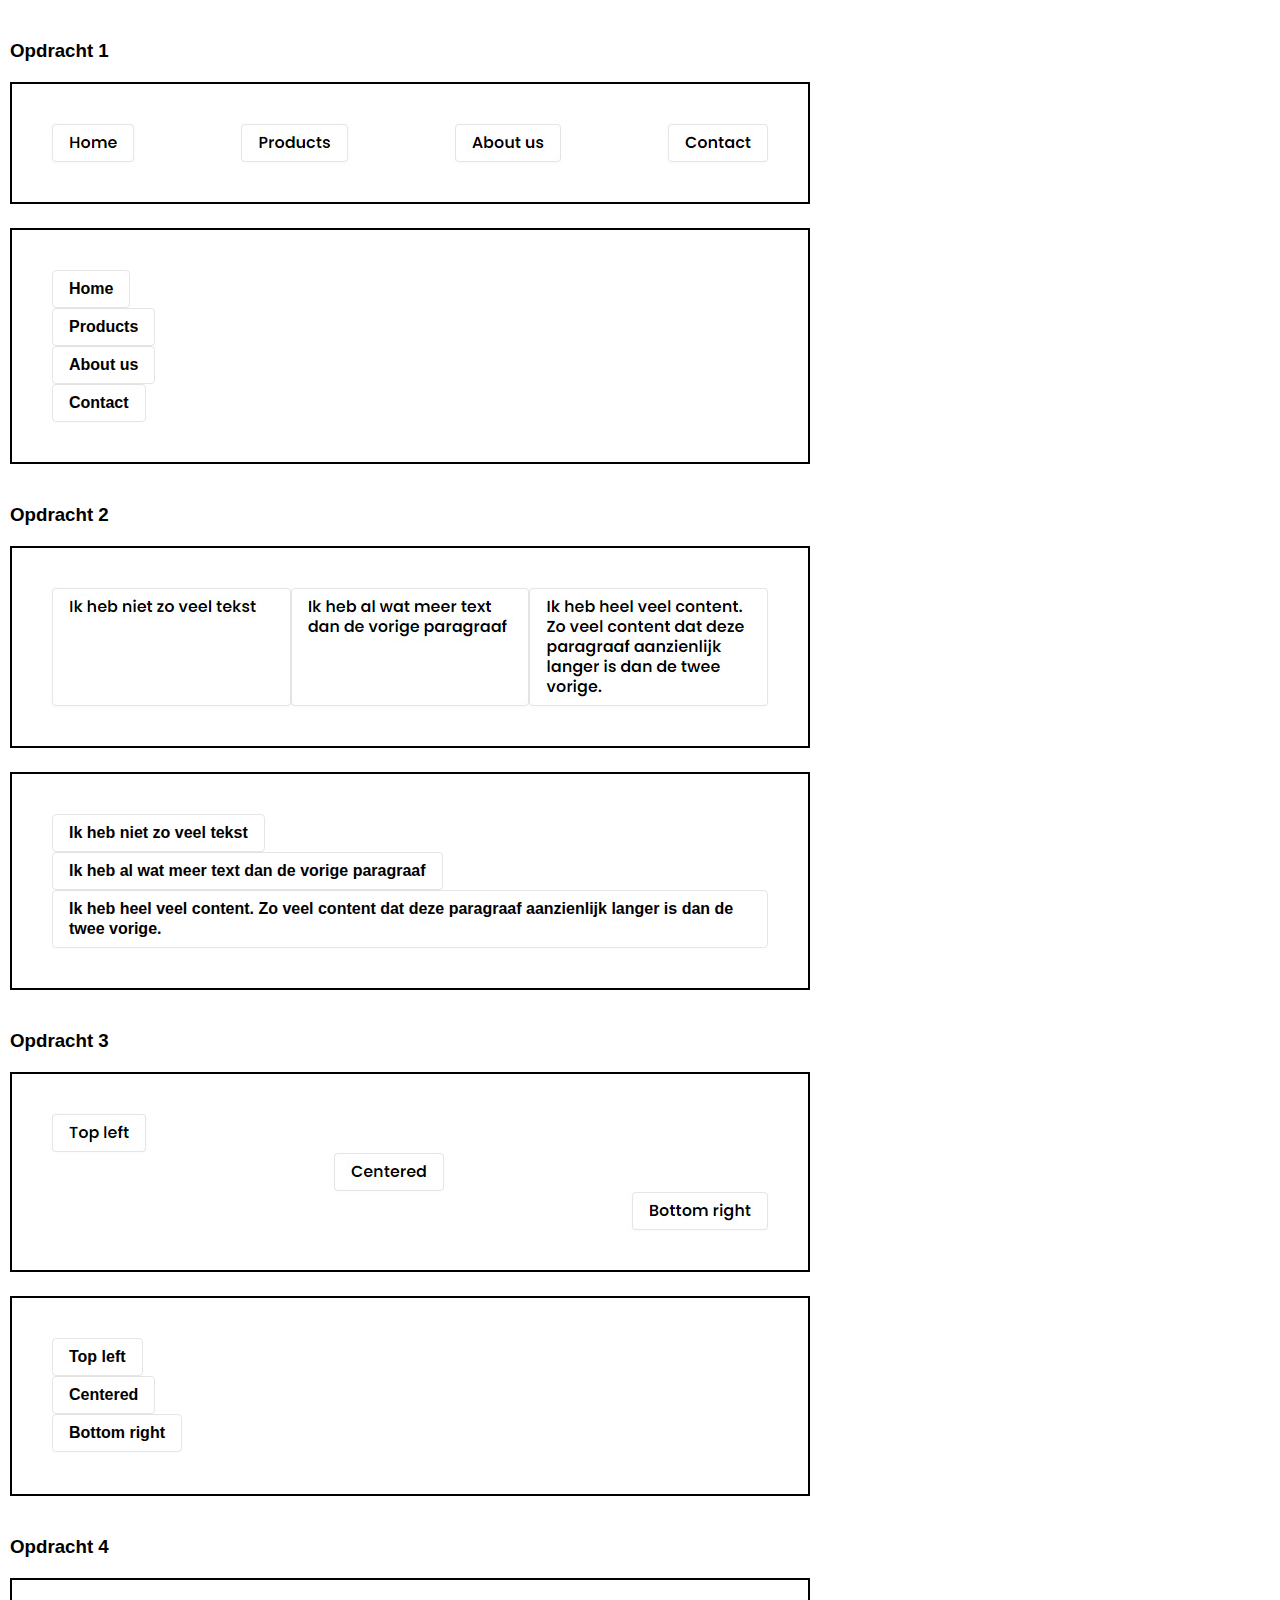
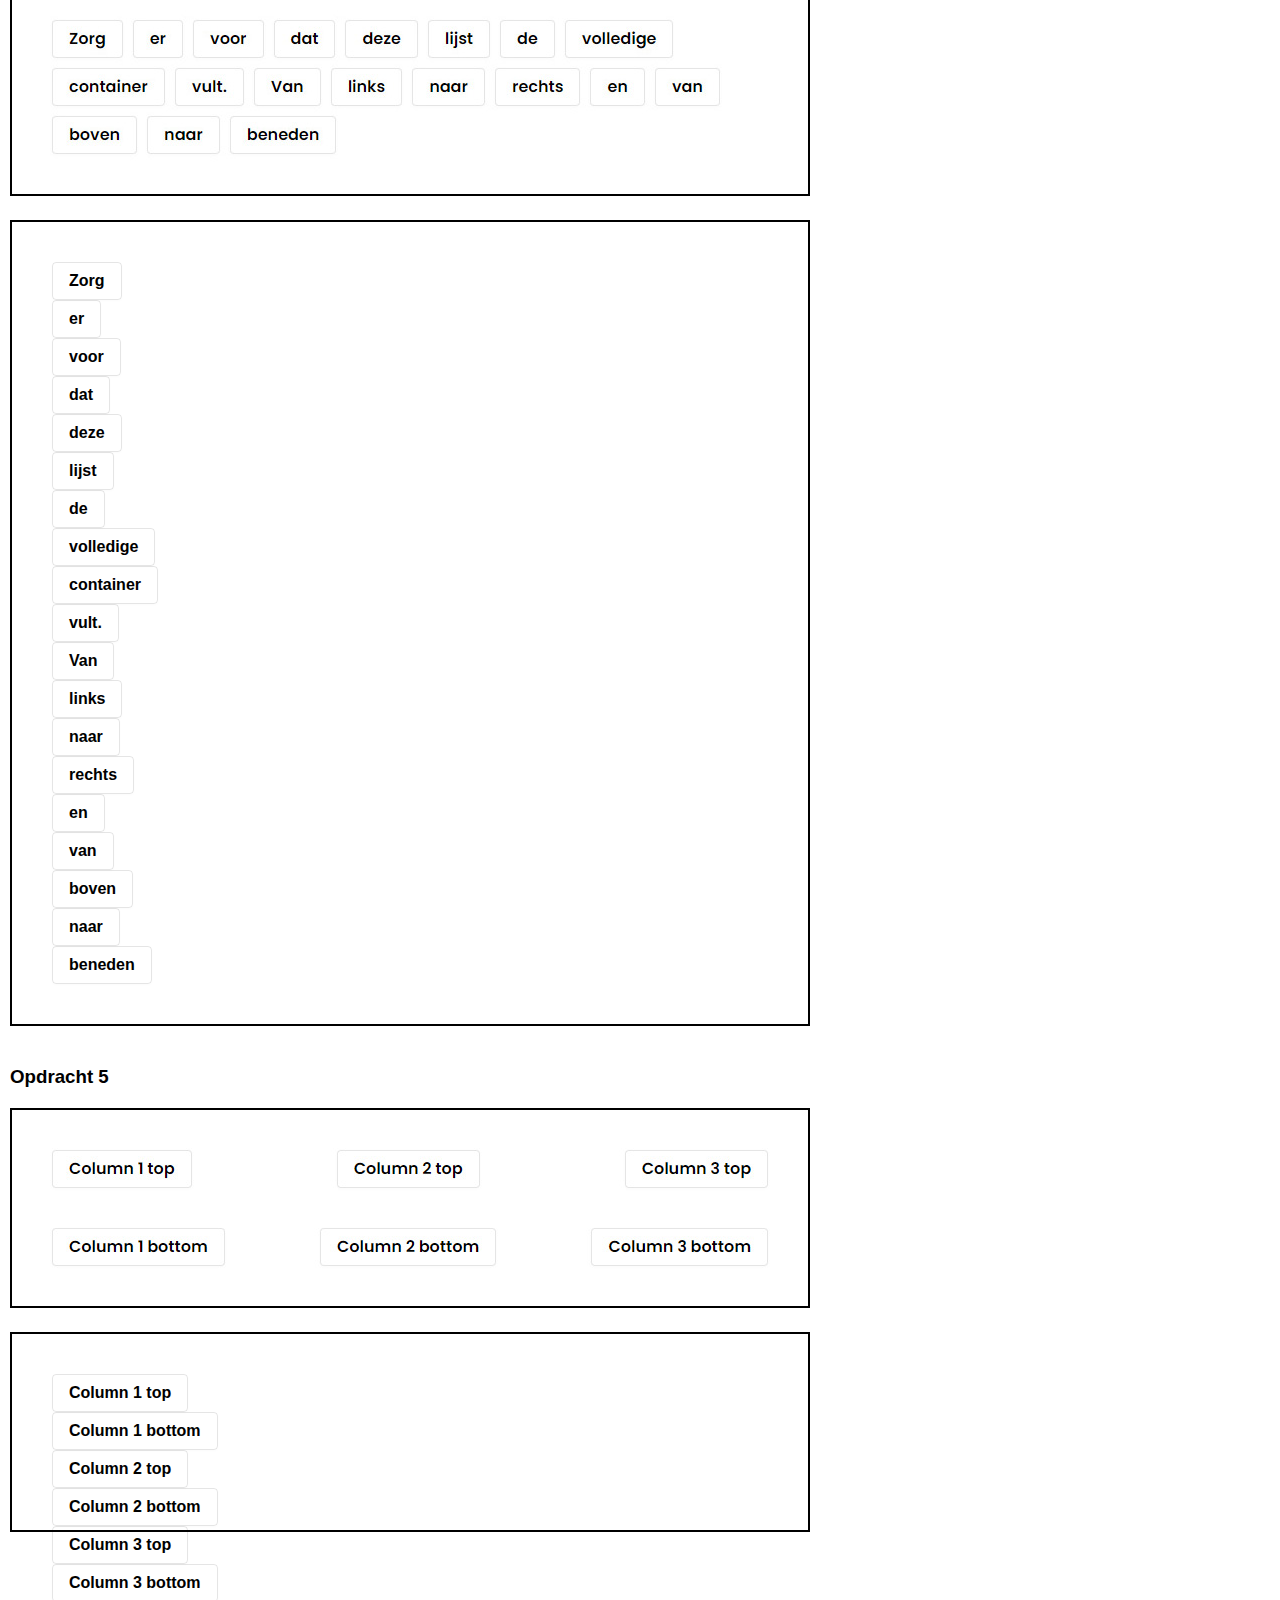
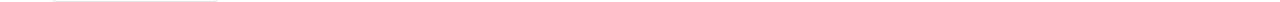
==== deel-1-flexbox-positioneren/index.html @ 50e386cd "eerste commit" ====
<!DOCTYPE html>
<html lang="en">
<head>
    <meta charset="UTF-8">
    <title>Flexbox opdracht: Positioneren</title>
    <link rel="stylesheet" href="styles/do-not-edit.css">
    <link rel="stylesheet" href="styles/styles.css">
</head>
<body>
<!-- O P D R A C H T  1 -->
<h3>Opdracht 1</h3>
<img src="assets/images/opdracht-1-eindresultaat.jpg" alt="opdracht-1 voorbeeld">
<section class="opdracht-1">
    <ul>
        <li>Home</li>
        <li>Products</li>
        <li>About us</li>
        <li>Contact</li>
    </ul>
</section>
<!-- E I N D E  O P D R A C H T  1 -->

<!-- O P D R A C H T  2 -->
<h3>Opdracht 2</h3>
<img src="assets/images/opdracht-2-eindresultaat.jpg" alt="opdracht-2 voorbeeld">
<section class="opdracht-2">
    <ul>
        <li>Ik heb niet zo veel tekst</li>
        <li>Ik heb al wat meer text dan de vorige paragraaf</li>
        <li>Ik heb heel veel content. Zo veel content dat deze paragraaf aanzienlijk langer is dan de twee vorige. </li>
    </ul>
</section>
<!-- E I N D E  O P D R A C H T  2 -->

<!-- O P D R A C H T  3 -->
<h3>Opdracht 3</h3>
<img src="assets/images/opdracht-3-eindresultaat.jpg" alt="opdracht-3 voorbeeld">
<section class="opdracht-3">
    <ul>
        <li>Top left</li>
        <li>Centered</li>
        <li>Bottom right</li>
    </ul>
</section>
<!-- E I N D E  O P D R A C H T  3 -->

<!-- O P D R A C H T  4 -->
<h3>Opdracht 4</h3>
<img src="assets/images/opdracht-4-eindresultaat.jpg" alt="opdracht-4 voorbeeld">
<section class="opdracht-4">
    <ul>
        <li>Zorg</li>
        <li>er</li>
        <li>voor</li>
        <li>dat</li>
        <li>deze</li>
        <li>lijst</li>
        <li>de</li>
        <li>volledige</li>
        <li>container</li>
        <li>vult.</li>
        <li>Van</li>
        <li>links</li>
        <li>naar</li>
        <li>rechts</li>
        <li>en</li>
        <li>van</li>
        <li>boven</li>
        <li>naar</li>
        <li>beneden</li>
    </ul>
</section>
<!-- E I N D E  O P D R A C H T  4 -->

<!-- O P D R A C H T  5 -->
<h3>Opdracht 5</h3>
<img src="assets/images/opdracht-5-eindresultaat.jpg" alt="opdracht-5 voorbeeld">
<section class="opdracht-5">
    <div>
        <ul>
            <li>Column 1 top</li>
            <li>Column 1 bottom</li>
        </ul>
        <ul>
            <li>Column 2 top</li>
            <li>Column 2 bottom</li>
        </ul>
        <ul>
            <li>Column 3 top</li>
            <li>Column 3 bottom</li>
        </ul>
    </div>
</section>
<!-- E I N D E  O P D R A C H T  5 -->

</body>
</html>
---- deel-1-flexbox-positioneren/styles/do-not-edit.css ----
/* Pas deze code NIET aan. Deze bevat de styling van de opdrachten. */
* {
    box-sizing: border-box;
    padding: 0;
    margin: 0;
}

body > * {
    font-family: 'Poppins', sans-serif;
    margin: 10px;
}

body > p {
    margin: -10px 10px;
}

h3 {
    margin-top: 40px;
}

.opdracht-1,
.opdracht-2,
.opdracht-3,
.opdracht-4,
.opdracht-5 {
    max-width: 800px;
    height: fit-content;
    border: 2px solid black;
    padding: 40px;
}

.opdracht-3,
.opdracht-5 {
    height: 200px;
}

.opdracht-3 .flex-container,
.opdracht-5 .flex-container {
    min-height: 100%;
}

li {
    font-family: 'Poppins', sans-serif;
    border: 1px solid rgba(0, 0, 0, 0.1);
    width: fit-content;
    border-radius: .25rem;
    list-style: none;
    box-shadow: rgba(0, 0, 0, 0.02) 0 1px 3px 0;
    font-size: 16px;
    font-weight: 600;
    line-height: 1.25;
    padding: .5rem 1rem;
}
---- deel-1-flexbox-positioneren/styles/styles.css ----
/*Schrijf hier jouw CSS*/
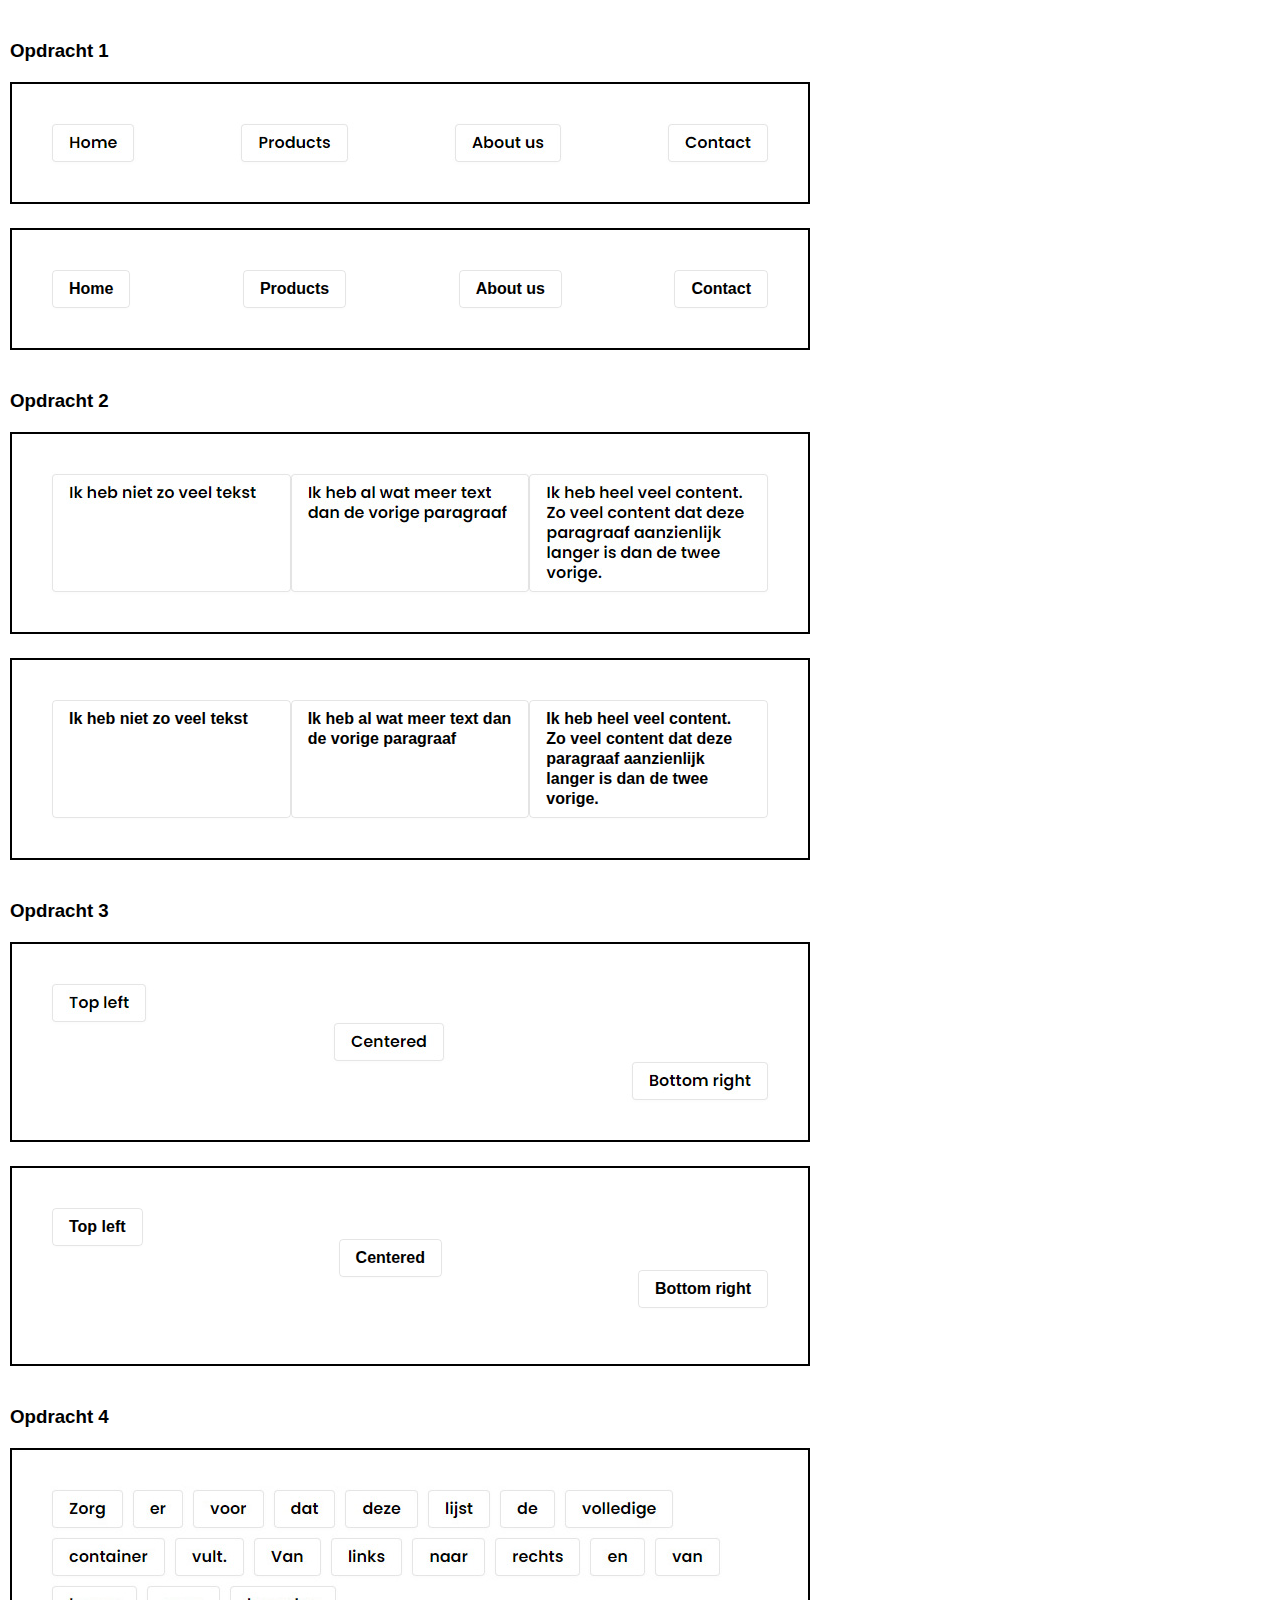
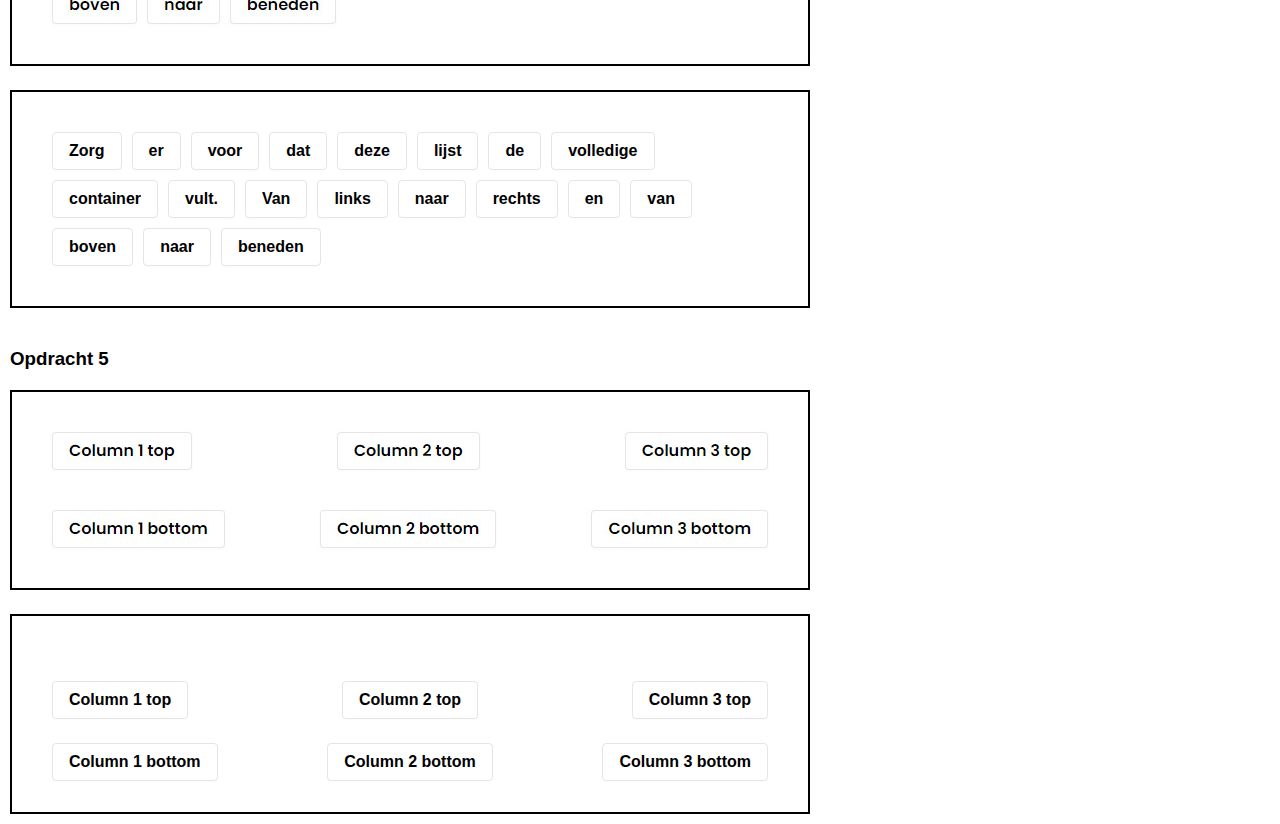
==== commit 7a4c22d5: "alles uitgewerkt" ====
--- a/deel-1-flexbox-positioneren/index.html
+++ b/deel-1-flexbox-positioneren/index.html
@@ -37,9 +37,9 @@
 <img src="assets/images/opdracht-3-eindresultaat.jpg" alt="opdracht-3 voorbeeld">
 <section class="opdracht-3">
     <ul>
-        <li>Top left</li>
-        <li>Centered</li>
-        <li>Bottom right</li>
+        <li class="topleft">Top left</li>
+        <li class="center">Centered</li>
+        <li class="bottomright">Bottom right</li>
     </ul>
 </section>
 <!-- E I N D E  O P D R A C H T  3 -->
@@ -77,15 +77,15 @@
 <img src="assets/images/opdracht-5-eindresultaat.jpg" alt="opdracht-5 voorbeeld">
 <section class="opdracht-5">
     <div>
-        <ul>
+        <ul class="columneen">
             <li>Column 1 top</li>
             <li>Column 1 bottom</li>
         </ul>
-        <ul>
+        <ul class="columntwee">
             <li>Column 2 top</li>
             <li>Column 2 bottom</li>
         </ul>
-        <ul>
+        <ul class="columndrie">
             <li>Column 3 top</li>
             <li>Column 3 bottom</li>
         </ul>
@@ -93,5 +93,7 @@
 </section>
 <!-- E I N D E  O P D R A C H T  5 -->
 
+
+
 </body>
 </html>--- a/deel-1-flexbox-positioneren/styles/styles.css
+++ b/deel-1-flexbox-positioneren/styles/styles.css
@@ -1 +1,92 @@
-/*Schrijf hier jouw CSS*/+/*Schrijf hier jouw CSS*/
+
+* {
+    padding: 0;
+    Margin: 0;
+    box-sizing: border-box;
+}
+
+.opdracht-1 ul {
+    display: flex;
+    flex-direction: row;
+    justify-content: space-between;
+}
+
+.opdracht-2 ul {
+    display: flex;
+    flex-direction: row;
+}
+
+.opdracht-2 li {
+    display: flex;
+    flex: 1 1;
+}
+
+
+.opdracht-3 ul {
+    height: 100px;
+    display: flex;
+    flex-direction: row;
+    justify-content: space-between;
+    align-items: center;
+}
+
+
+.bottomright {
+    display: flex;
+    align-self: flex-end;
+}
+
+.topleft {
+    display: flex;
+    align-self: flex-start;
+}
+
+
+.opdracht-4 ul {
+    display: flex;
+    flex-direction: row;
+    justify-content: left;
+    gap: 10px;
+    flex-wrap: wrap;
+    flex-basis: 800px;
+}
+
+
+.opdracht-5 div {
+    display: flex;
+    flex-direction: column;
+    gap: 30px 30px;
+    flex-wrap: wrap;
+    height: 150px;
+    justify-content: space-evenly;
+
+}
+
+.columneen {
+    display: flex;
+    flex-direction: column;
+    height: 100px;
+    justify-content: space-between;
+    align-items: flex-start;
+
+}
+
+.columntwee {
+    display: flex;
+    flex-direction: column;
+    height: 100px;
+    justify-content: space-between;
+    align-items: center;
+}
+
+.columndrie {
+    display: flex;
+    flex-direction: column;
+    height: 100px;
+    justify-content: space-between;
+    align-items: flex-end;
+}
+
+
+
